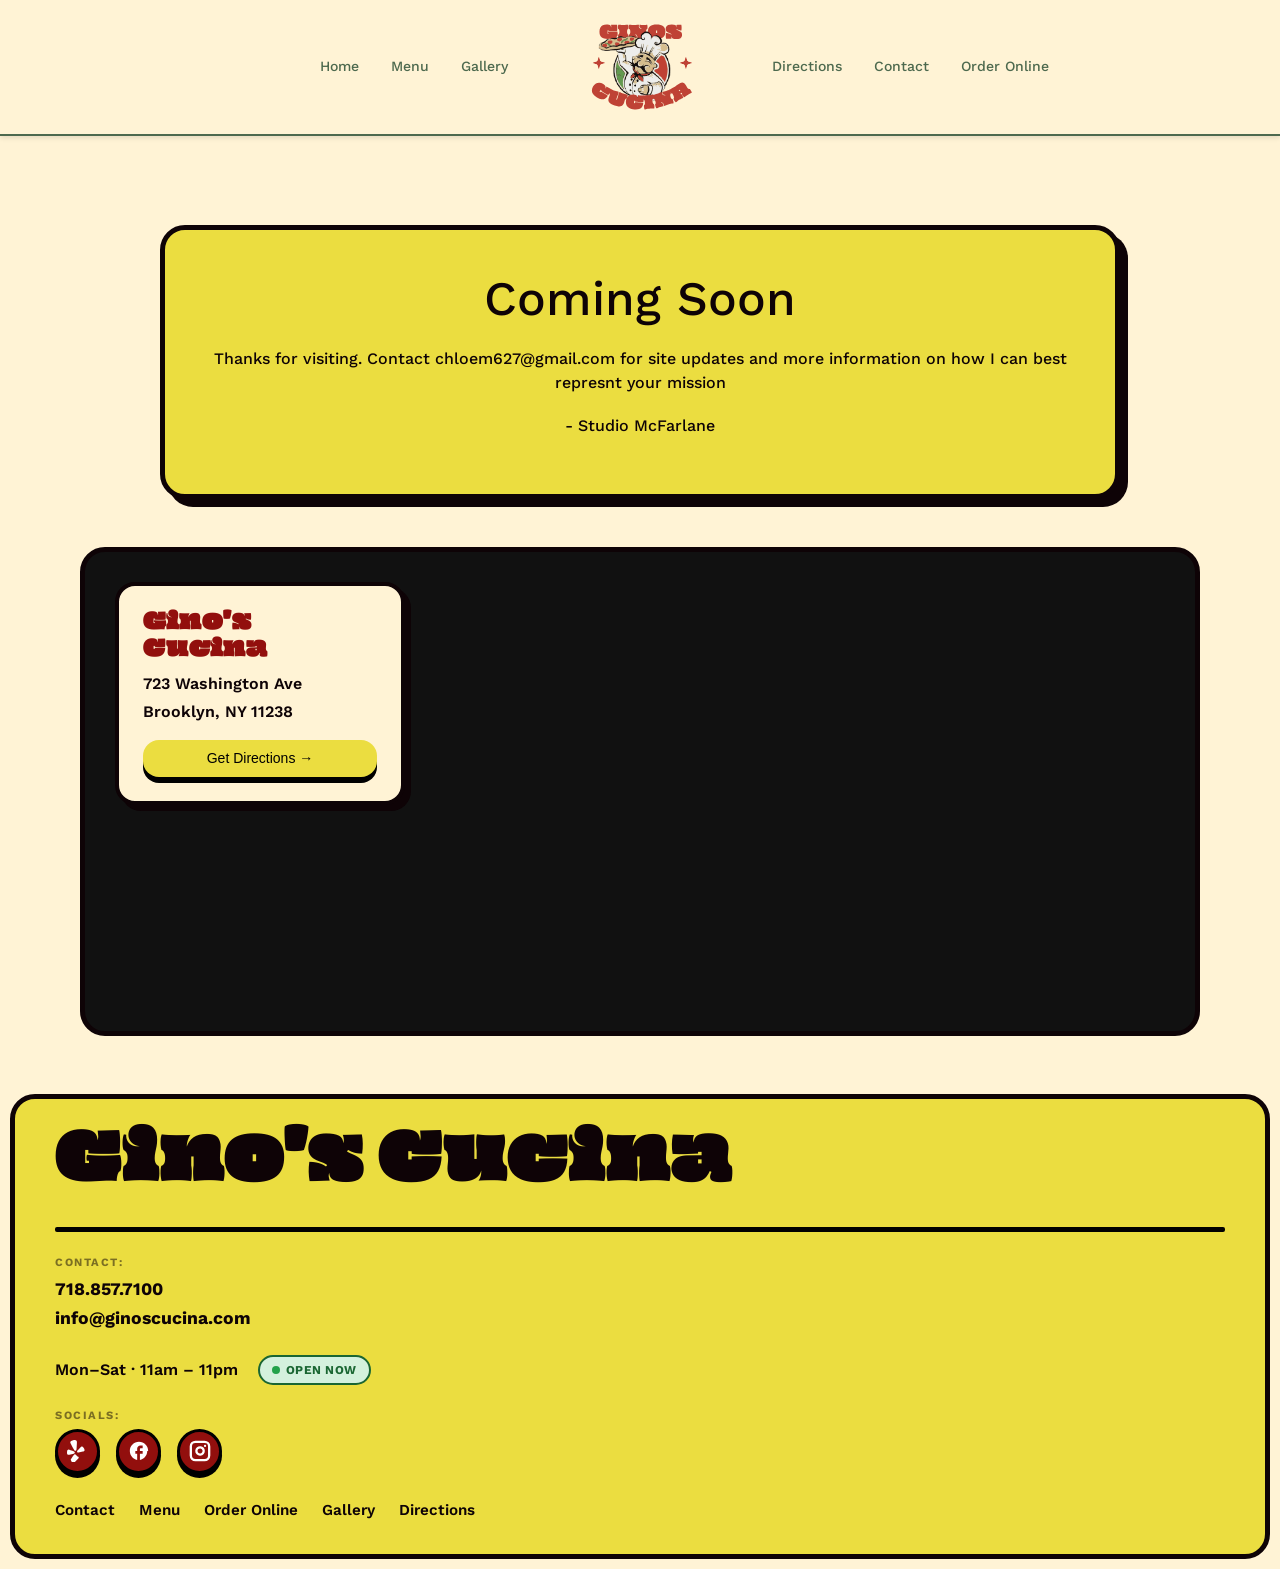
==== contact.html @ 2060bf7e "Update/ design/ launch new pages - June 30, 2026" ====
<!doctype html>
<html lang="en" data-bs-theme="light">
    <head>
        <title>Menu | Gino's Cucina</title>
        <!-- Required meta tags -->
        <meta charset="utf-8" />
        <meta name="viewport" content="width=device-width, initial-scale=1" />

        <!-- Bootstrap CSS v5.3.8 -->
        <link
            href="https://cdn.jsdelivr.net/npm/bootstrap@5.3.8/dist/css/bootstrap.min.css"
            rel="stylesheet"
            integrity="sha384-sRIl4kxILFvY47J16cr9ZwB07vP4J8+LH7qKQnuqkuIAvNWLzeN8tE5YBujZqJLB"
            crossorigin="anonymous"
        />
        <link rel="stylesheet" href="css/styles.css">
        <link rel="stylesheet" href="css/style-index.css">
    </head>

    <body>
        <header>
            <nav class="navbar">
                <button class="hamburger" id="hamburger" aria-label="Open menu">
                    <span></span>
                    <span></span>
                    <span></span>
                </button>
            
                <ul class="nav-links left-links">
                    <li><a href="index.html">Home</a></li>
                    <li><a href="menu.html">Menu</a></li>
                    <li><a href="gallery.html">Gallery</a></li>
                </ul>
            
                <div class="brand">
                    <a href="index.html">
                        <img src="ginos-ASSETS/logo-v3.svg" alt="logo" height="150" width="150">
                    </a>
                </div>
            
                <ul class="nav-links right-links">
                    <li><a href="directions.html">Directions</a></li>
                    <li><a href="contact.html">Contact</a></li>
                    <li><a href="https://ginoscucinabrickovenpizza.orders2me.com/order-now">Order Online</a></li>
                </ul>
            </nav>
            
            <div class="mobile-nav-overlay" id="mobile-nav-overlay"></div>
            <div class="mobile-nav" id="mobile-nav">
                <ul>
                    <li><a href="index.html">Home</a></li>
                    <li><a href="menu.html">Menu</a></li>
                    <li><a href="gallery.html">Gallery</a></li>
                    <li><a href="directions.html">Directions</a></li>
                    <li><a href="conact.html">Contact</a></li>
                    <li><a href="https://ginoscucinabrickovenpizza.orders2me.com/order-now" class="button-link">Order Online <span class="arrow">&rarr;</span></a></li>
                </ul>
            </div>
        </header>
        <main>
            <div class="container" id="coming-soon">
                <h1>Coming Soon</h1>
                <p>Thanks for visiting. Contact chloem627@gmail.com for site updates and more information on how I can best represnt your mission</p>
                <p id="studio"> - Studio McFarlane</p>
            </div>
            
            <div id="map-section" class="container">
                <div class="map-wrapper">
                    <div class="map-address-card">
                        <h3>Gino's Cucina</h3>
                        <p>723 Washington Ave</p>
                        <p>Brooklyn, NY 11238</p>
                        <a href="https://www.openstreetmap.org/?mlat=40.6750&mlon=-73.9641#map=16/40.6750/-73.9641" target="_blank" class="button-link map-btn">
                            Get Directions &rarr;
                        </a>
                    </div>
                    <iframe 
                        width="100%" 
                        height="100%" 
                        frameborder="0" 
                        scrolling="no" 
                        marginheight="0" 
                        marginwidth="0" 
                        src="https://www.openstreetmap.org/export/embed.html?bbox=-73.9691%2C40.6710%2C-73.9591%2C40.6790&amp;layer=mapnik&amp;marker=40.6750%2C-73.9641" 
                        class="dark-map-frame">
                    </iframe>
                </div>
            </div>
        </main>
        <footer>
            <!-- place footer here -->
             <header><h2>Gino's Cucina</h2></header>
             <hr style="height: 5px; border: none; background-color: black;">
             <!-- contact points -->
             <div class="contact-points">
                <h3 class="footer-title">Contact:</h3>
                <ul>
                    <li>718.857.7100</li>
                    <li>info@ginoscucina.com</li>
                </ul>
            </div>

            <!-- Hour status -->
            <div class="hours-status">
                <span class="hours-label">Mon–Sat · 11am – 11pm &nbsp;</span>
                <span id="hours-status-badge"></span>
            </div>

            <!-- social points -->   
             <div class="social-points">
                <h3 class="footer-title">Socials: </h3>
                <div class="social-wrapper">
                    <a href="https://www.yelp.com/biz/ginos-cucina-and-brick-oven-pizza-brooklyn" target="_blank" aria-label="Yelp" class="social-btn">
                        <svg xmlns="http://www.w3.org/2000/svg" viewBox="0 0 16 16" fill="white" width="22" height="22">
                            <path d="m4.188 10.095.736-.17.073-.02A.813.813 0 0 0 5.45 8.65a1 1 0 0 0-.3-.258 3 3 0 0 0-.428-.198l-.808-.295a76 76 0 0 0-1.364-.493C2.253 7.3 2 7.208 1.783 7.14c-.041-.013-.087-.025-.124-.038a2.1 2.1 0 0 0-.606-.116.72.72 0 0 0-.572.245 2 2 0 0 0-.105.132 1.6 1.6 0 0 0-.155.309c-.15.443-.225.908-.22 1.376.002.423.013.966.246 1.334a.8.8 0 0 0 .22.24c.166.114.333.129.507.141.26.019.513-.045.764-.103l2.447-.566zm8.219-3.911a4.2 4.2 0 0 0-.8-1.14 1.6 1.6 0 0 0-.275-.21 2 2 0 0 0-.15-.073.72.72 0 0 0-.621.031c-.142.07-.294.182-.496.37-.028.028-.063.06-.094.089-.167.156-.353.35-.574.575q-.51.516-1.01 1.042l-.598.62a3 3 0 0 0-.298.365 1 1 0 0 0-.157.364.8.8 0 0 0 .007.301q0 .007.003.013a.81.81 0 0 0 .945.616l.074-.014 3.185-.736c.251-.058.506-.112.732-.242.151-.088.295-.175.394-.35a.8.8 0 0 0 .093-.313c.05-.434-.178-.927-.36-1.308M6.706 7.523c.23-.29.23-.722.25-1.075.07-1.181.143-2.362.201-3.543.022-.448.07-.89.044-1.34-.022-.372-.025-.799-.26-1.104C6.528-.077 5.644-.033 5.04.05q-.278.038-.553.104a8 8 0 0 0-.543.149c-.58.19-1.393.537-1.53 1.204-.078.377.106.763.249 1.107.173.417.41.792.625 1.185.57 1.036 1.15 2.066 1.728 3.097.172.308.36.697.695.857q.033.015.068.025c.15.057.313.068.469.032l.028-.007a.8.8 0 0 0 .377-.226zm-.276 3.161a.74.74 0 0 0-.923-.234 1 1 0 0 0-.145.09 2 2 0 0 0-.346.354c-.026.033-.05.077-.08.104l-.512.705q-.435.591-.861 1.193c-.185.26-.346.479-.472.673l-.072.11c-.152.235-.238.406-.282.559a.7.7 0 0 0 .017.309c.15.435.365.833.64 1.185.3.385.747.662 1.244.717q.077.008.156.008c.345 0 .671-.143.905-.386.23-.237.478-.49.728-.742l1.62-1.637a3 3 0 0 0 .324-.383.8.8 0 0 0 .093-.728 1 1 0 0 0-.256-.374 2 2 0 0 0-.15-.117l-.022-.016a.8.8 0 0 0-.414-.112l-.014.001z"/>
                        </svg>
                    </a>
    
                    <a href="https://www.facebook.com/" target="_blank" aria-label="Facebook" class="social-btn">
                        <svg xmlns="http://www.w3.org/2000/svg" viewBox="0 0 24 24" fill="white" width="22" height="22">
                            <path d="M22 12c0-5.52-4.48-10-10-10S2 6.48 2 12c0 4.84 3.44 8.87 8 9.8V15H8v-3h2V9.5C10 7.57 11.57 6 13.5 6H16v3h-2c-.55 0-1 .45-1 1v2h3v3h-3v6.8c4.56-.93 8-4.96 8-9.8z"/>
                        </svg>
                    </a>
                    
                    <a href="https://www.instagram.com/" target="_blank" aria-label="Instagram" class="social-btn">
                        <svg xmlns="http://www.w3.org/2000/svg" viewBox="0 0 24 24" fill="none" stroke="white" stroke-width="2.5" stroke-linecap="round" stroke-linejoin="round" width="22" height="22">
                            <rect x="2" y="2" width="20" height="20" rx="5" ry="5"></rect>
                            <path d="M16 11.37A4 4 0 1 1 12.63 8 4 4 0 0 1 16 11.37z"></path>
                            <line x1="17.5" y1="6.5" x2="17.51" y2="6.5"></line>
                        </svg>
                    </a>
                </div>

             </div>


             <div class="link-wrapper">
                <ul>
                    <li><a href="contact.html">Contact</a></li>
                    <li><a href="menu.html">Menu</a></li>
                    <li><a href="https://ginoscucinabrickovenpizza.orders2me.com/order-now">Order Online</a></li>
                    <li><a href="galler.html">Gallery</a></li>
                    <li><a href="directions.html">Directions</a></li>
                </ul>
             </div>
             <button id="back-to-top" class="back-to-top" aria-label="Back to top">
                &uarr;
            </button>

        </footer>
        <!-- Bootstrap JavaScript Bundle (includes Popper) -->
        <script
            src="https://cdn.jsdelivr.net/npm/bootstrap@5.3.8/dist/js/bootstrap.bundle.min.js"
            integrity="sha384-FKyoEForCGlyvwx9Hj09JcYn3nv7wiPVlz7YYwJrWVcXK/BmnVDxM+D2scQbITxI"
            crossorigin="anonymous"
        ></script>
        <script src="js/index.js"></script>
    </body>
</html>
---- css/styles.css ----
/* ─────────────────────────────────────────────
     FONT FACES
  ───────────────────────────────────────────── */
  
  @font-face {
    font-family: 'Work Sans';
    src: url('/ginos-ASSETS/WorkSans-VariableFont_wght.ttf') format('truetype');
    font-weight: 100 900;
    font-style: normal;
    font-display: swap;
  }
  @font-face {
    font-family: 'Work Sans';
    src: url('/ginos-ASSETS/WorkSans-Italic-VariableFont_wght.ttf') format('truetype');
    font-weight: 100 900;
    font-style: italic;
    font-display: swap;
  }
  @font-face {
    font-family: 'Bungee Tint';
    src: url('/ginos-ASSETS/BungeeTint-Regular.ttf') format('truetype');
    font-weight: 400;
    font-style: normal;
    font-display: swap;
  }
  @font-face {
    font-family: 'Oi';
    src: url('/ginos-ASSETS/Oi-Regular.ttf') format('truetype');
    font-weight: 400;
    font-style: normal;
    font-display: swap;
  }
  @font-face {
    font-family: 'Climate Crisis';
    src: url('/ginos-ASSETS/ClimateCrisis-Regular-VariableFont_YEAR.ttf') format('truetype');
    font-style: normal;
    font-display: swap;
  }
  
  /* ─────────────────────────────────────────────
     DESIGN TOKENS
  ───────────────────────────────────────────── */
  :root {
    /* CSS HEX */
    --blood-red: #920F0Dff;
    --mahogany-red: #BB1E1Aff;
    --forest-moss: #4d694e;
    --dark-emerald: #006745ff;
    --mint-cream: #E7EEE7ff;
    --dough: #fff3d5;
    --cartoon-yellow: rgb(235, 221, 64);
    --coffee-bean: #0E0306ff;

  
    --transition-base: 0.4s cubic-bezier(0.4, 0, 0.2, 1);
  }
  
  /* ─────────────────────────────────────────────
     RESET
  ───────────────────────────────────────────── */
  *, *::before, *::after {
    margin: 0; padding: 0; box-sizing: border-box;
  }
  html { scroll-behavior: smooth; }
  
  body {
    font-family: 'Work Sans', sans-serif;
    font-weight: 500;
    overflow-x: hidden;
    background-color: var(--dough);
  }

  .container{
    padding: 0 16px;
    margin: auto;
  }

  /* ========================================
   KEYFRAMES
   ======================================== */
   @keyframes fadeInUp {from { opacity: 0; transform: translate(-50%, -50%) translateY(32px); } to   { opacity: 1; transform: translate(-50%, -50%) translateY(0); }}
   @keyframes slideUpSlow { from { opacity: 0; transform: translateY(32px); } to { opacity: 1; transform: translateY(0); } }
   @keyframes stagger     { from { opacity: 0; transform: translateY(16px); } to { opacity: 1; transform: translateY(0); } }
   @keyframes spin        { to   { transform: translate(-50%, -50%) rotate(360deg); } }
   
   /* ========================================
      SCROLL REVEAL
      ======================================== */
   .scroll-reveal { opacity: 0; transition: opacity 0.7s ease, transform 0.7s ease; }
   .scroll-reveal.scroll-reveal-up    { transform: translateY(36px); }
   .scroll-reveal.scroll-reveal-left  { transform: translateX(-44px); }
   .scroll-reveal.scroll-reveal-right { transform: translateX(44px); }
   .scroll-reveal.revealed            { opacity: 1; transform: translate(0, 0); }


   /* ========================================
      COMING SOON
      ======================================== */

    #coming-soon{
      display: flex;
      flex-direction: column;
      align-content: center;
      text-align: center;
      margin-top: 25vh;
      border: 5px solid var(--coffee-bean);
      background-color: var(--cartoon-yellow);
      padding: 2.5rem 2rem;
      border-radius: 25px;
      color: var(--coffee-bean);
      align-items: center;
      justify-content: center;
      box-shadow: 8px 8px 0px var(--coffee-bean);
      width: 75%;
      gap:.2rem;

    }

    #coming-soon h1{
      font-size: 3rem;
      margin-bottom: 1rem;
    }

    #coming-soon em{
      font-weight: 600;
    }
---- css/style-index.css ----
/* ─────────────────────────────────────────────
     FONT FACES
  ───────────────────────────────────────────── */
  
  @font-face {
    font-family: 'Work Sans';
    src: url('/ginos-ASSETS/WorkSans-VariableFont_wght.ttf') format('truetype');
    font-weight: 100 900;
    font-style: normal;
    font-display: swap;
  }
  @font-face {
    font-family: 'Work Sans';
    src: url('/ginos-ASSETS/WorkSans-Italic-VariableFont_wght.ttf') format('truetype');
    font-weight: 100 900;
    font-style: italic;
    font-display: swap;
  }
  @font-face {
    font-family: 'Bungee Tint';
    src: url('/ginos-ASSETS/BungeeTint-Regular.ttf') format('truetype');
    font-weight: 400;
    font-style: normal;
    font-display: swap;
  }
  @font-face {
    font-family: 'Oi';
    src: url('/ginos-ASSETS/Oi-Regular.ttf') format('truetype');
    font-weight: 400;
    font-style: normal;
    font-display: swap;
  }
  @font-face {
    font-family: 'Climate Crisis';
    src: url('/ginos-ASSETS/ClimateCrisis-Regular-VariableFont_YEAR.ttf') format('truetype');
    font-style: normal;
    font-display: swap;
  }
  
  /* ─────────────────────────────────────────────
     DESIGN TOKENS
  ───────────────────────────────────────────── */
  :root {
    /* CSS HEX */
    --blood-red: #920F0Dff;
    --mahogany-red: #BB1E1Aff;
    --forest-moss: #4d694e;
    --dark-emerald: #006745ff;
    --mint-cream: #E7EEE7ff;
    --dough: #fff3d5;
    --cartoon-yellow: rgb(235, 221, 64);
    --coffee-bean: #0E0306ff;

  
    --transition-base: 0.4s cubic-bezier(0.4, 0, 0.2, 1);
  }
  
  /* ─────────────────────────────────────────────
     RESET
  ───────────────────────────────────────────── */
  *, *::before, *::after {
    margin: 0; padding: 0; box-sizing: border-box;
  }
  html { scroll-behavior: smooth; }
  
  body {
    font-family: 'Work Sans', sans-serif;
    font-weight: 500;
    overflow-x: hidden;
    background-color: var(--dough);
  }

  .container{
    padding: 0 16px;
    margin: auto;
  }

  /* ========================================
   KEYFRAMES
   ======================================== */
   @keyframes fadeInUp {from { opacity: 0; transform: translate(-50%, -50%) translateY(32px); } to   { opacity: 1; transform: translate(-50%, -50%) translateY(0); }}
   @keyframes slideUpSlow { from { opacity: 0; transform: translateY(32px); } to { opacity: 1; transform: translateY(0); } }
   @keyframes stagger     { from { opacity: 0; transform: translateY(16px); } to { opacity: 1; transform: translateY(0); } }
   @keyframes spin        { to   { transform: translate(-50%, -50%) rotate(360deg); } }
   
   /* ========================================
      SCROLL REVEAL
      ======================================== */
   .scroll-reveal { opacity: 0; transition: opacity 0.7s ease, transform 0.7s ease; }
   .scroll-reveal.scroll-reveal-up    { transform: translateY(36px); }
   .scroll-reveal.scroll-reveal-left  { transform: translateX(-44px); }
   .scroll-reveal.scroll-reveal-right { transform: translateX(44px); }
   .scroll-reveal.revealed            { opacity: 1; transform: translate(0, 0); }

      /* ========================================
      NAV BAR
      ======================================== */

      /* Make the navbar sticky at the top of the page */
.navbar {
    position: fixed;
    top: 0;
    left: 0;
    width: 100%;
    display: flex;
    justify-content: space-between;
    align-items: center;
    padding: 0.75rem clamp(1rem, 3vw, 2rem);
    background-color: var(--dough);
    border-bottom: 2px solid var(--forest-moss);
    box-shadow: 0 2px 5px rgba(0,0,0,0.1);
    z-index: 1000;
    gap: clamp(0.5rem, 2vw, 2rem);
    transition: padding var(--transition-base), background-color var(--transition-base);

  }
  
  /* Style the link lists and center the brand */
  .nav-links {
    display: flex;
    list-style: none;
    flex-wrap: nowrap;
    gap: clamp(0.75rem, 2vw, 1.5rem);
    margin: 0;
    padding: 0;
    font-size: clamp(0.8rem, 1.1vw, 1.1rem);
    white-space: nowrap;
    transition: cubic-bezier(0.075, 0.82, 0.165, 1);
  }
  
  /* Make the left and right containers take up equal space so the middle is centered */
  .left-links, .right-links {
    flex: 1 1 0;
    min-width: 0;
    gap: clamp(0.75rem, 2.5vw, 2.5rem);
  }
  
  /* Center-align the right links to balance the left links */
  .right-links {
    justify-content: flex-start;
  }

  .left-links {
    justify-content: flex-end;
  }
  
  .left-links a:hover, .right-links a:hover{
    /* INSERT TRANSITION */

  }
  
  /* Brand styling */
  .brand {
    flex: 0 0 auto;
    font-weight: bold;
    padding: 0 clamp(1rem, 4vw, 4rem);
    line-height: 0;
  }

  .navbar .brand img {
    height: clamp(60px, 9vw, 110px);
    width: clamp(60px, 9vw, 110px);
    transition: height var(--transition-base), width var(--transition-base);
  }
  
  /* Remove default link underline and color */
  .navbar a {
    text-decoration: none;
    color: var(--forest-moss);
    transition: font-size var(--transition-base);

  }

  /* Additional scrolled function */

  .navbar.scrolled {
    padding: 0.4rem clamp(1rem, 3vw, 2rem);
  }
  
  .navbar.scrolled .brand img {
    height: clamp(48px, 6vw, 70px);
    width: clamp(48px, 6vw, 70px);
  }
  
  .navbar.scrolled .nav-links a {
    font-size: clamp(0.7rem, 0.9vw, 0.85rem);
  }

  /* Hamburger button — hidden on desktop */
.hamburger {
  display: none;
  position: relative;
  width: 32px;
  height: 24px;
  background: none;
  border: none;
  cursor: pointer;
  padding: 0;
  z-index: 1100;
}

.hamburger span {
  position: absolute;
  left: 0;
  width: 100%;
  height: 3px;
  background-color: var(--forest-moss);
  border-radius: 2px;
  transition: top 0.3s ease, transform 0.3s ease, opacity 0.3s ease;
}

.hamburger span:nth-child(1) { top: 0; }
.hamburger span:nth-child(2) { top: 10px; }
.hamburger span:nth-child(3) { top: 20px; }

.hamburger.open span:nth-child(1) {
  top: 10px;
  transform: rotate(45deg);
}
.hamburger.open span:nth-child(2) {
  opacity: 0;
}
.hamburger.open span:nth-child(3) {
  top: 10px;
  transform: rotate(-45deg);
}

/* Slide-in panel */
.mobile-nav {
  position: fixed;
  top: 0;
  right: -100%;
  width: min(80vw, 320px);
  height: 100vh;
  background-color: var(--dough);
  border-left: 5px solid var(--blood-red);
  box-shadow: -4px 0 20px rgba(0,0,0,0.25);
  z-index: 1050;
  transition: right var(--transition-base);
  padding: 6rem 2rem 2rem;
}

.mobile-nav.open {
  right: 0;
}

.mobile-nav ul {
  list-style: none;
  display: flex;
  flex-direction: column;
  gap: 1.5rem;
}

.mobile-nav a {
  text-decoration: none;
  color: var(--coffee-bean);
  font-size: 1.4rem;
  font-weight: 600;
  padding-left: 1rem;
  padding-right: 1.5rem;
}

.mobile-nav .button-link {
  display: inline-flex;
  margin-top: 1rem;
}

/* Dimmed backdrop */
.mobile-nav-overlay {
  position: fixed;
  top: 0; left: 0;
  width: 100%; height: 100%;
  background: rgba(14, 3, 6, 0.5);
  opacity: 0;
  visibility: hidden;
  transition: opacity 0.3s ease;
  z-index: 1040;
}

.mobile-nav-overlay.open {
  opacity: 1;
  visibility: visible;
}

/* Breakpoint — covers iPad portrait/landscape and phones so the
   full nav links never get squeezed into overlapping/wrapping text */
@media (max-width: 1100px) {
  .hamburger {
    display: block;
  }

  .nav-links.left-links,
  .nav-links.right-links {
    display: none;
  }

  .brand {
    padding: 0;
    margin: 0 auto;
  }

  .navbar {
    justify-content: space-between;
  }

  .navbar .brand img,
  .navbar.scrolled .brand img {
    height: 70px;
    width: 70px;
  }
}

@media (max-width: 420px) {
  .navbar .brand img,
  .navbar.scrolled .brand img {
    height: 56px;
    width: 56px;
  }

  .mobile-nav {
    width: 85vw;
    padding: 6rem 1.5rem 2rem;
  }

  .mobile-nav a {
    font-size: 1.2rem;
  }
}

  /* ========================================
HERO
======================================== */

.container{
  display: flex;
  flex-direction: row;
  gap:2rem;
  max-width: 90%;
  padding-top: 3rem;
  padding-bottom: 3rem;
}

#hero {
  padding-top: 22vh;
  display: flex;
  flex-direction: row;
  gap: 2.5rem;
  align-items: stretch; /* Forces both sides to stretch equally in height */
}

#hero img {
  width: 100%;
  object-fit: cover;
  border-radius: 25px;
  border: 5px solid var(--blood-red);
}

.hero-cta {
  flex: 0 0 40%;
  max-width: 40%;
  min-width: 360px; /* Protects the text layout from over-compressing on medium displays */
  border: 5px solid var(--coffee-bean);
  background-color: var(--blood-red);
  padding: 2.5rem 2rem;
  border-radius: 25px;
  color: var(--mint-cream);
  display: flex;
  align-items: center;
  justify-content: center;
  box-shadow: 8px 8px 0px var(--coffee-bean);
}

  .hero-cta header{
    padding-top: 2rem;
    font-size: clamp(1.7rem, 4vw, 3rem);
    text-align: center;
    font-family: 'Oi', Arial, Helvetica, sans-serif;
    color: var(--mint-cream);
  }
  
  .hero-cta section {
    display: flex;
    flex-direction: column;
    align-items: center;
    justify-content: center;
    width: 100%;
    height: auto;
  }

.copy-container{
  color: var(--mint-cream);
  text-align:center;
  font-size: clamp(1.1rem, 2.5vw, 1.6rem);
  font-style: italic;
}

.btns{
  display: flex;
  flex-direction: column;
  gap: 1rem;
  text-align: center;
  justify-content: center;
  width: 70%;
  margin: 2vh auto;

}

.btns a{
  font-size: 1.5rem;
  max-width: 100%;

}

  .button-link{
  align-items: center;
  gap: 8px; /* Creates clean space between text and arrow */
  font-family: sans-serif;
  font-size: 16px;
  font-weight: 500;
  text-decoration: none;
  transition: background-color 0.2s ease;
  position: relative;
  background: var(--cartoon-yellow);
  border-radius: 16px;
  border: none;
  padding: 10px;
  cursor: pointer;
  outline: none;
  color:black;
  /* Creates the thick outer black cartoon boundary */
  box-shadow: 0px 6px 0px black; 
  transition: transform 0.1s ease;
  max-width: 100%;

  }

  .button-link:hover .arrow{
    display: inline-block;
    /* Crucial: Smoothly transitions the transform over 0.25 seconds */
    transition: transform 0.25s cubic-bezier(0.25, 1, 0.5, 1);
    transform: translateX(9px);
  }

  .button-link:active{
    transform: translateY(6px);
    box-shadow: 0px 0px 0px black;
  }

  /* ========================================
   RESPONSIVE BREAK FOR HERO GRID
   ======================================== */
@media (max-width: 1150px) {
  #hero {
    flex-direction: column;
    padding-top: 15vh;
    gap: 2rem;
  }
  #hero img, .hero-cta {
    flex: none;
    width: 100%;
    max-width: 100%;
    min-width: unset;
  }
  #hero img {
    height: 350px;
    aspect-ratio: 16 / 9;
    order: -1;
  }
}
/* ========================================
CATERING
======================================== */

#catering{
  display: flex;
  flex-direction: column;
  text-align: center;
  background-color: var(--mahogany-red);
  padding: 2rem;
  color: var(--coffee-bean);
  border: 5px solid black;
  border-radius: 25px;
}

#catering h1{
  font-size: clamp(2.4rem, 8vw, 5rem);
}

.catering-subwords {
  display: flex;
  gap: 1rem;
  justify-content: center;
}

.reveal-word {
  opacity: 0;
  transform: translateY(28px);
  transition: opacity 0.6s ease, transform 0.6s ease;
  padding-left: 2.5px;
  padding-right: 2.5px;
}

.reveal-word.revealed {
  opacity: 1;
  transform: translateY(0);
}

.reveal-word:nth-child(1).revealed { transition-delay: 0s; }
.reveal-word:nth-child(2).revealed { transition-delay: 0.15s; }
.reveal-word:nth-child(3).revealed { transition-delay: 0.3s; }

.catering-copy{
  font-size: clamp(1.05rem, 2.2vw, 1.5rem);
  text-align: center;
  word-spacing: 20%;
}

.catering-copy em{
  font-weight: 550;
}


/* ========================================
IMG GRID
======================================== */

.image-grid {
  display: grid; /* Enbles the grid layout */
  
  /* Creates 4 equal-width columns in exactly 1 row */
  grid-template-columns: repeat(4, 1fr); 
  
  gap: 5px; /* Adds spacing between the columns */
  width: 100%;
}

.grid-item {
  width: 100%;
}

.grid-item img {
  width: 100%;          /* Makes image fill the column width */
  height: 350px;        /* Sets a uniform height for the row */
  object-fit: cover;    /* Prevents distortion by cropping to fit */
  display: block;       /* Eliminates unwanted bottom whitespace */
}

/* ========================================
   MAP SECTION & CARTOON ADDRESS CARD
   ======================================== */
   #map-section { 
    display: block; /* Overrides global flex container layout conflicts */
    height: 65vh; 
    width: 100%; 
    position: relative;
  }
  
  .map-wrapper { 
    height: 100%; 
    width: 100%; 
    position: relative;
    background-color: #111; 
    border: 5px solid var(--coffee-bean);
    border-radius: 25px;
    overflow: hidden;
  }
  
  .dark-map-frame {
    width: 100%;
    height: 100%;
    border: none;
    filter: invert(95%) hue-rotate(180deg) brightness(85%) contrast(110%) grayscale(30%);
  }
  
  .map-address-card {
    position: absolute;
    top: 30px;
    left: 30px;
    z-index: 10;
    background-color: var(--dough);
    border: 4px solid var(--coffee-bean);
    border-radius: 20px;
    padding: 1.5rem;
    width: 290px;
    box-shadow: 6px 6px 0px var(--coffee-bean);
  }
  
  .map-address-card h3 {
    font-family: 'Oi', sans-serif;
    color: var(--blood-red);
    font-size: 1.4rem;
    margin-bottom: 0.5rem;
  }
  
  .map-address-card p {
    font-family: 'Work Sans', sans-serif;
    font-weight: 600;
    margin: 4px 0;
    color: var(--coffee-bean);
  }
  
  .map-address-card .map-btn {
    display: block;
    margin-top: 1rem;
    font-size: 14px;
    padding: 8px 12px;
    text-align: center;
  }

/* ========================================
   FOOTER
   ======================================== */

footer {
  background-color: var(--cartoon-yellow);
  border: 5px solid var(--coffee-bean);
  border-radius: 25px;
  margin: 10px;
  margin-bottom: 10px;
  padding: 2rem 2.5rem;
  display: flex;
  flex-direction: column;
  align-items: flex-start;
  gap: 1.5rem;
}

/* ── Brand ── */
footer header h2 {
  font-size: clamp(2rem, 7vw, 4rem);
  font-family: 'Oi', Arial, Helvetica, sans-serif;
  color: var(--coffee-bean);
  line-height: 1;
}

footer hr {
  width: 100%;
  height: 4px;
  background-color: var(--coffee-bean);
  border: none;
  border-radius: 2px;
  opacity: 1;
  margin: 0;
}

/* ── Section label ── */
.footer-title {
  font-family: 'Work Sans', sans-serif;
  font-size: 0.7rem;
  font-weight: 700;
  text-transform: uppercase;
  letter-spacing: 1.5px;
  color: var(--coffee-bean);
  opacity: 0.5;
  margin-bottom: 0.4rem;
  text-decoration: none;
}

/* ── Contact ── */
.contact-points {
  display: flex;
  flex-direction: column;
  gap: 0;
}

.contact-points ul {
  list-style: none;
  padding: 0;
  margin: 0;
  display: flex;
  flex-direction: column;
  gap: 0.15rem;
}

.contact-points li {
  color: var(--coffee-bean);
  font-family: 'Work Sans', sans-serif;
  font-weight: 700;
  font-size: 1.1rem;
}

/* ── Hours ── */
.hours-status {
  display: flex;
  align-items: center;
  flex-wrap: wrap;
  gap: 0.6rem;
}

.hours-label {
  font-family: 'Work Sans', sans-serif;
  font-weight: 600;
  font-size: 1rem;
  color: var(--coffee-bean);
}

/* Open/Closed badge — injected by JS onto #hours-status-badge */
#hours-status-badge {
  display: inline-flex;
  align-items: center;
  gap: 0.4rem;
  padding: 4px 12px;
  border-radius: 20px;
  font-family: 'Work Sans', sans-serif;
  font-size: 0.75rem;
  font-weight: 700;
  letter-spacing: 0.5px;
  text-transform: uppercase;
}

#hours-status-badge.open {
  background-color: #d4f1dd;
  color: #1a6632;
  border: 2px solid #1a6632;
}

#hours-status-badge.closed {
  background-color: #fde8e8;
  color: #8b1a1a;
  border: 2px solid #8b1a1a;
}

.status-dot {
  width: 8px;
  height: 8px;
  border-radius: 50%;
  flex-shrink: 0;
}

#hours-status-badge.open .status-dot {
  background-color: #22a24a;
  animation: pulse-green 2s infinite;
}

#hours-status-badge.closed .status-dot {
  background-color: #c0392b;
}

@keyframes pulse-green {
  0%, 100% { box-shadow: 0 0 0 3px rgba(34,162,74,0.25); }
  50%       { box-shadow: 0 0 0 6px rgba(34,162,74,0.1); }
}

/* ── Social ── */
.social-points {
  display: flex;
  flex-direction: column;
  gap: 0;
}

.social-wrapper {
  display: flex;
  gap: 1rem;
  align-items: center;
}

.social-btn {
  width: 45px;
  height: 45px;
  border-radius: 50%;
  background-color: var(--blood-red);
  border: 3px solid black;
  display: inline-flex;
  align-items: center;
  justify-content: center;
  box-shadow: 0px 4px 0px black;
  transition: transform 0.1s ease, box-shadow 0.1s ease;
  text-decoration: none;
}

.social-btn:active {
  transform: translateY(4px);
  box-shadow: 0px 0px 0px black;
}

.social-btn:hover {
  background-color: var(--mahogany-red);
}

/* ── Nav links ── */
.link-wrapper ul {
  list-style: none;
  padding: 0;
  margin: 0;
  display: flex;
  flex-wrap: wrap;
  gap: 1.5rem;
}

.link-wrapper ul li a {
  text-decoration: none;
  color: var(--coffee-bean);
  font-family: 'Work Sans', sans-serif;
  font-weight: 600;
  font-size: 0.95rem;
  transition: opacity 0.2s ease;
}

.link-wrapper ul li a:hover {
  opacity: 0.55;
}

/* ── Back to top ── */
.back-to-top {
  position: fixed;
  bottom: 2rem;
  right: 2rem;
  width: 50px;
  height: 50px;
  font-size: 1.5rem;
  font-weight: 600;
  color: black;
  background: var(--cartoon-yellow);
  border: none;
  border-radius: 50%;
  box-shadow: 0px 6px 0px black;
  cursor: pointer;
  display: none;
  align-items: center;
  justify-content: center;
  transition: transform 0.1s ease, opacity 0.3s ease;
  z-index: 999;
}

.back-to-top.show { display: flex; }

.back-to-top:active {
  transform: translateY(6px);
  box-shadow: 0px 0px 0px black;
}

/* ── Mobile: center everything ── */
@media (max-width: 768px) {
  footer {
    align-items: center;
    padding: 2rem 1.5rem;
    text-align: center;
  }

  footer header h1 { text-align: center; }
  .contact-points   { align-items: center; }
  .contact-points ul { align-items: center; }
  .hours-status     { justify-content: center; }
  .social-points    { align-items: center; }
  .social-wrapper   { justify-content: center; }
  .link-wrapper ul  { justify-content: center; }
}

/* ========================================
RESPONSIVENESS
======================================== */

@media (max-width: 1008px) {
  .hero-cta{
    margin-top: 7rem;
  }

  #hero {
    flex-direction: column;
    padding-top: 15vh;
    gap: 1.5rem;
  }

  #hero img,
  .hero-cta {
    flex: none;
    width: 100%;
    max-width: 100%;
  }

  #hero img {
    height: 280px;
    order: -1; /* pizza photo on top, CTA box below — feels like a hero banner */
  }

  .hero-cta::before {
    display: block;
    text-align: center;
    font-size: 1.5rem;
    margin-bottom: 0.5rem;
  }

  .hero-cta header {
    font-size: 2rem;
  }
}

  /* Footer mobile alignment handled in footer section above */

@media (max-width: 700px) {
  .image-grid {
    grid-template-columns: repeat(2, 1fr);
  }
  .grid-item img {
    height: 220px;
  }
  .catering-subwords {
    flex-wrap: wrap;
    gap: 0.5rem;
  }
  .map-address-card {
    width: min(85vw, 260px);
    padding: 1rem;
  }
}

@media (max-width: 700px) {
  .menu-item-row {
    flex-wrap: wrap;
  }
  .menu-item-name {
    font-size: 1.8rem;
  }
  .menu-item-price {
    font-size: 1.4rem;
  }
  .filter-wrapper {
    gap: 1.25rem;
  }
  .filter-btn {
    font-size: 1.3rem;
  }
}
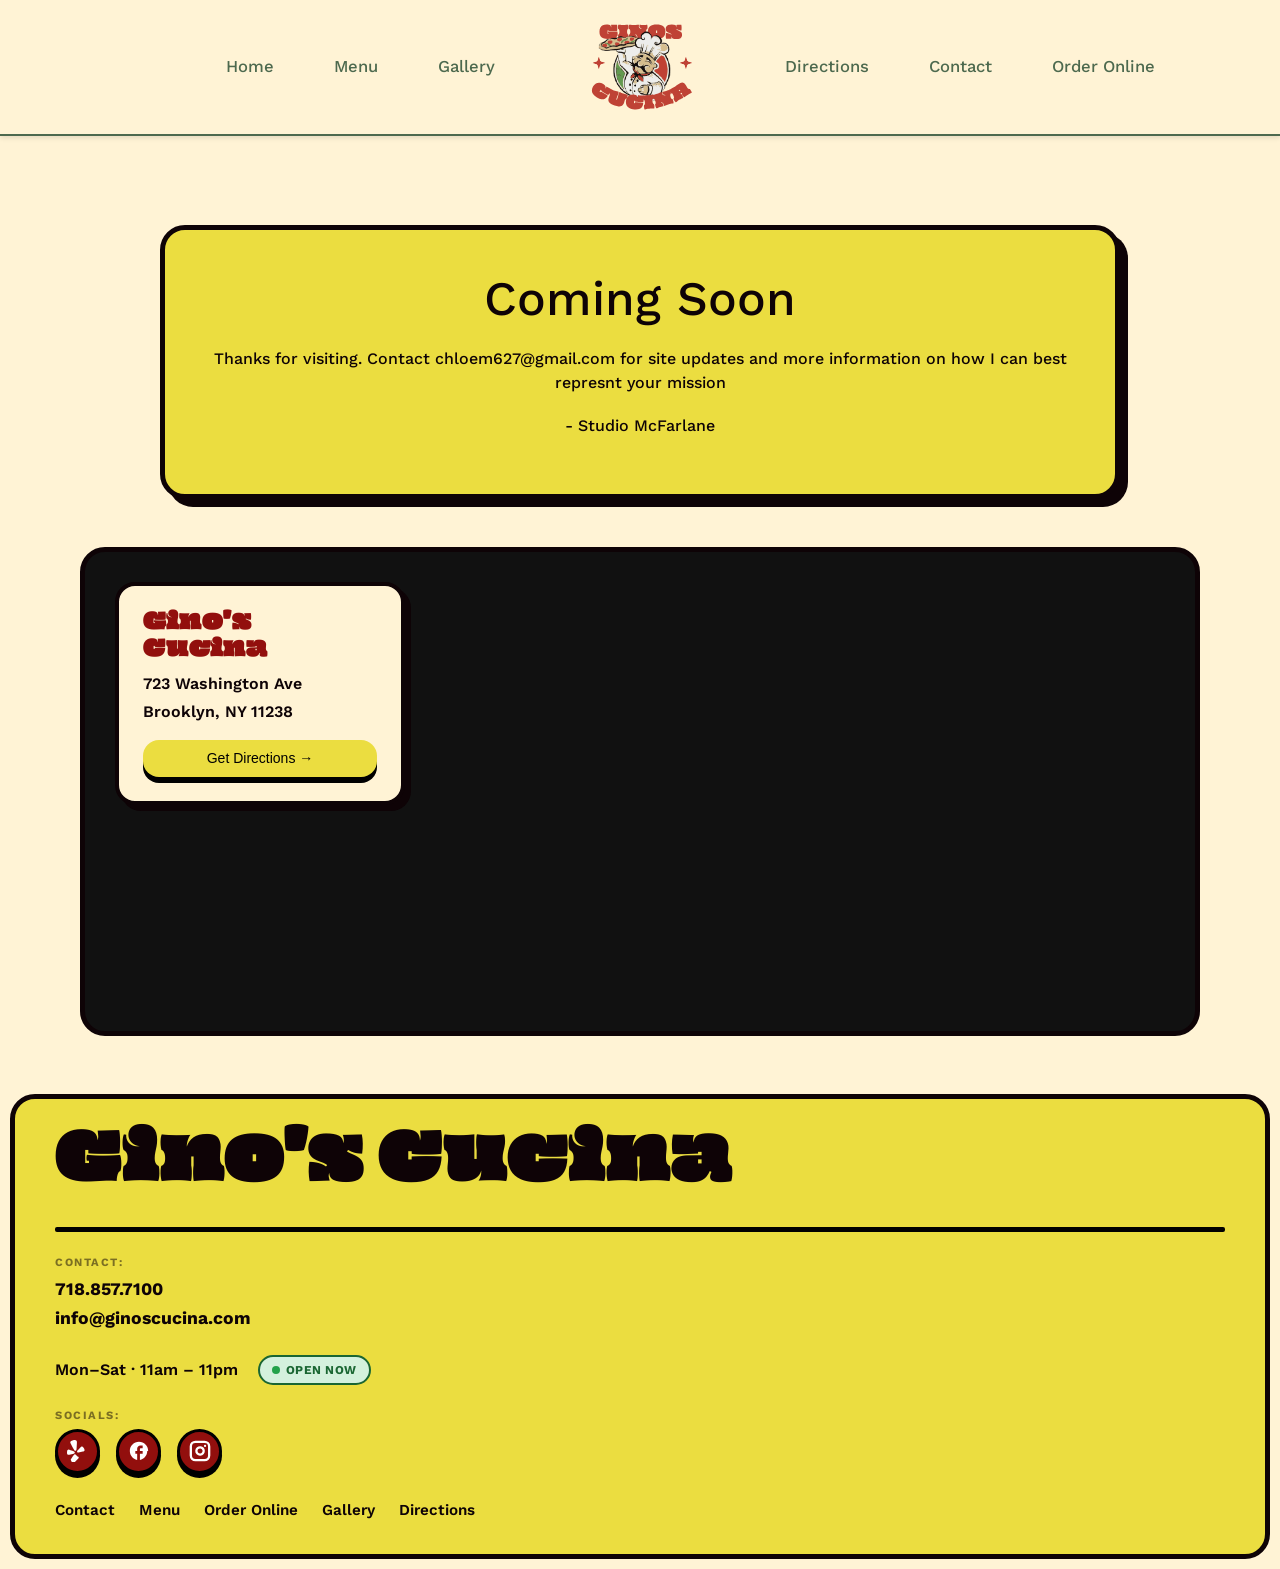
==== commit c2b7735a: "final send off- July 1, 2026" ====
--- a/contact.html
+++ b/contact.html
@@ -139,7 +139,7 @@
                     <li><a href="contact.html">Contact</a></li>
                     <li><a href="menu.html">Menu</a></li>
                     <li><a href="https://ginoscucinabrickovenpizza.orders2me.com/order-now">Order Online</a></li>
-                    <li><a href="galler.html">Gallery</a></li>
+                    <li><a href="gallery.html">Gallery</a></li>
                     <li><a href="directions.html">Directions</a></li>
                 </ul>
              </div>
--- a/css/style-index.css
+++ b/css/style-index.css
@@ -92,9 +92,9 @@
    .scroll-reveal.scroll-reveal-right { transform: translateX(44px); }
    .scroll-reveal.revealed            { opacity: 1; transform: translate(0, 0); }
 
-      /* ========================================
-      NAV BAR
-      ======================================== */
+  /* ========================================
+  NAV BAR
+  ======================================== */
 
       /* Make the navbar sticky at the top of the page */
 .navbar {
@@ -110,7 +110,7 @@
     border-bottom: 2px solid var(--forest-moss);
     box-shadow: 0 2px 5px rgba(0,0,0,0.1);
     z-index: 1000;
-    gap: clamp(0.5rem, 2vw, 2rem);
+    gap: clamp(1rem, 3vw, 3rem);
     transition: padding var(--transition-base), background-color var(--transition-base);
 
   }
@@ -120,10 +120,10 @@
     display: flex;
     list-style: none;
     flex-wrap: nowrap;
-    gap: clamp(0.75rem, 2vw, 1.5rem);
+    gap: clamp(1rem, 3vw, 2.25rem);
     margin: 0;
     padding: 0;
-    font-size: clamp(0.8rem, 1.1vw, 1.1rem);
+    font-size: clamp(1rem, 1.3vw, 1.5rem);
     white-space: nowrap;
     transition: cubic-bezier(0.075, 0.82, 0.165, 1);
   }
@@ -132,7 +132,7 @@
   .left-links, .right-links {
     flex: 1 1 0;
     min-width: 0;
-    gap: clamp(0.75rem, 2.5vw, 2.5rem);
+    gap: clamp(3.75rem, 3.5vw, 3.5rem);
   }
   
   /* Center-align the right links to balance the left links */
@@ -913,10 +913,4 @@
   .menu-item-price {
     font-size: 1.4rem;
   }
-  .filter-wrapper {
-    gap: 1.25rem;
-  }
-  .filter-btn {
-    font-size: 1.3rem;
-  }
 }
